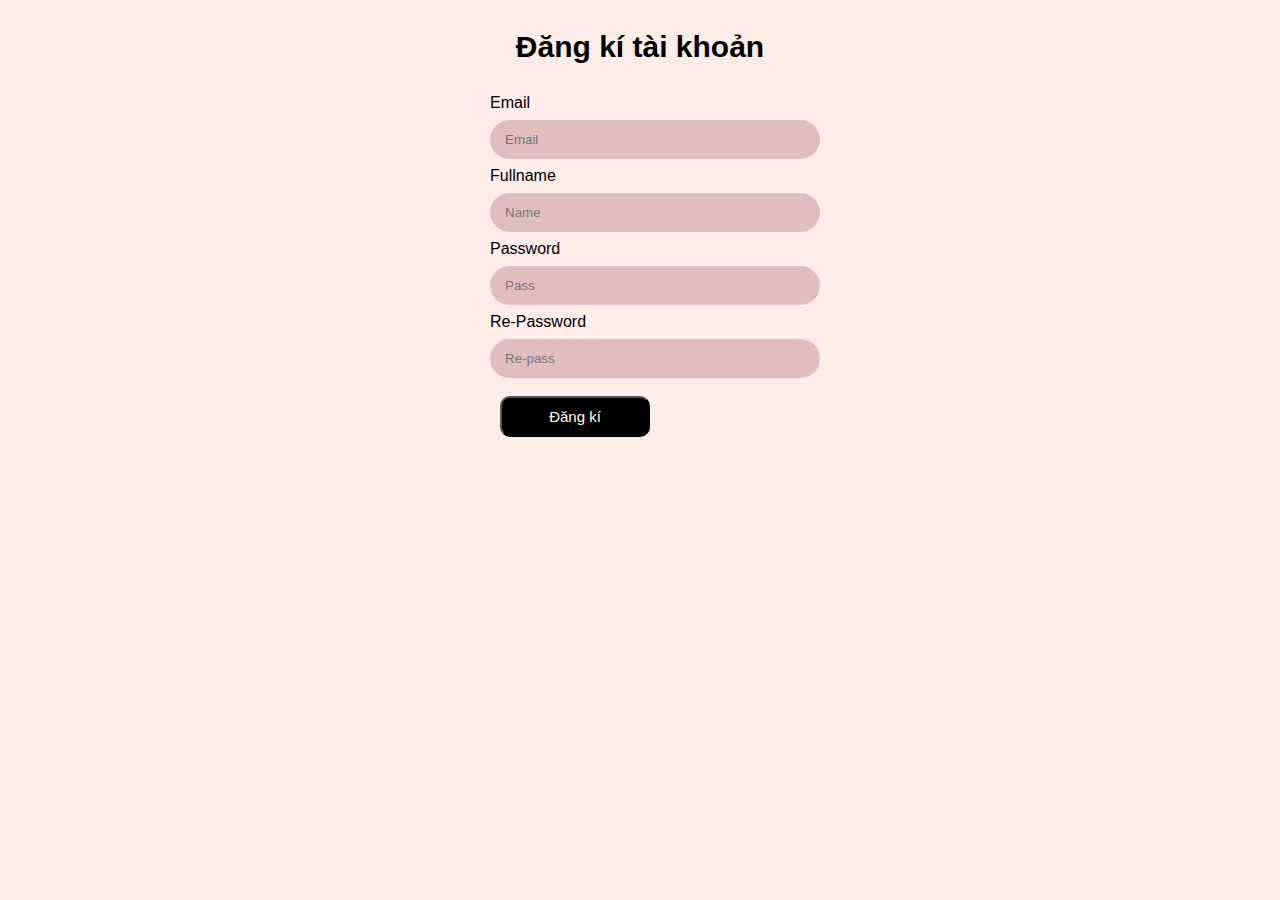
==== html/dangki.html @ 4934f053 "checkpoint" ====
<!DOCTYPE html>
<html lang="en">
<head>
    <meta charset="UTF-8">
    <meta http-equiv="X-UA-Compatible" content="IE=edge">
    <meta name="viewport" content="width=device-width, initial-scale=1.0">
    <title>Document</title>
    <link rel="stylesheet" href="css/signup-signin.css">
</head>
<body>
    <div class="container">
        
        <div class="infor">
            <p>Đăng kí tài khoản</p>
        </div>
        <div class="type">
            <form action="#" name="dangKi" onsubmit="return valide()">
                Email   
                <input type="text" name="gmail" placeholder="Email">
                <p id="loiGmail" style="display: none;">Cần nhập Gmail</p>
                Fullname
                <input type="text" name="name" id="" placeholder="Name">
                <p id="loiName" style="display: none;">Cần nhập ten</p>
                Password
                <input type="password" name="pass" placeholder="Pass">
                <p id="loipass" style="display: none;">Cần nhập Password</p>
                Re-Password
                <input type="password" name="repass" placeholder="Re-pass">
                <p id="loirepass" style="display: none;">Cần nhập repass </p>
                <br> 
                <button>Đăng kí</button>
            </form>
        </div>
    </div>
    <script src="js/js.js"></script>
</body>
</html>
---- html/css/signup-signin.css ----
* {
    font-family: 'Montserrat', sans-serif;
    background-color: #feece7;
}
.container {
    width: 300px;
    margin: 0 auto;
}
.infor span {
    text-align: center;
}
.infor p {
    text-align: center;
    font-weight: bold;
    font-size: 30px;
}
#loiGmail {
    color: red;
    font-size: 15px;
    font-weight: normal;
}
#loipass {
    color: red;
    font-size: 15px;
    font-weight: normal;
}
#loirepass {
    color: red;
    font-size: 15px;
    font-weight: normal;
}
#loiName {
    color: red;
    font-size: 15px;
    font-weight: normal;
}
.type a {
    color: black;
}
a:hover {
    color: red;
}
button {
    margin: 10px;
    background-color: black;
    color: white;
    border-radius: 10px;
    font-size: 15px;
    padding: 10px;
    width: 150px;
}
input {
    background-color: #e1bebe;
    border: none;
    padding: 12px 15px;
    margin: 8px 0;
    width: 300px;
    border-radius: 20px;
}
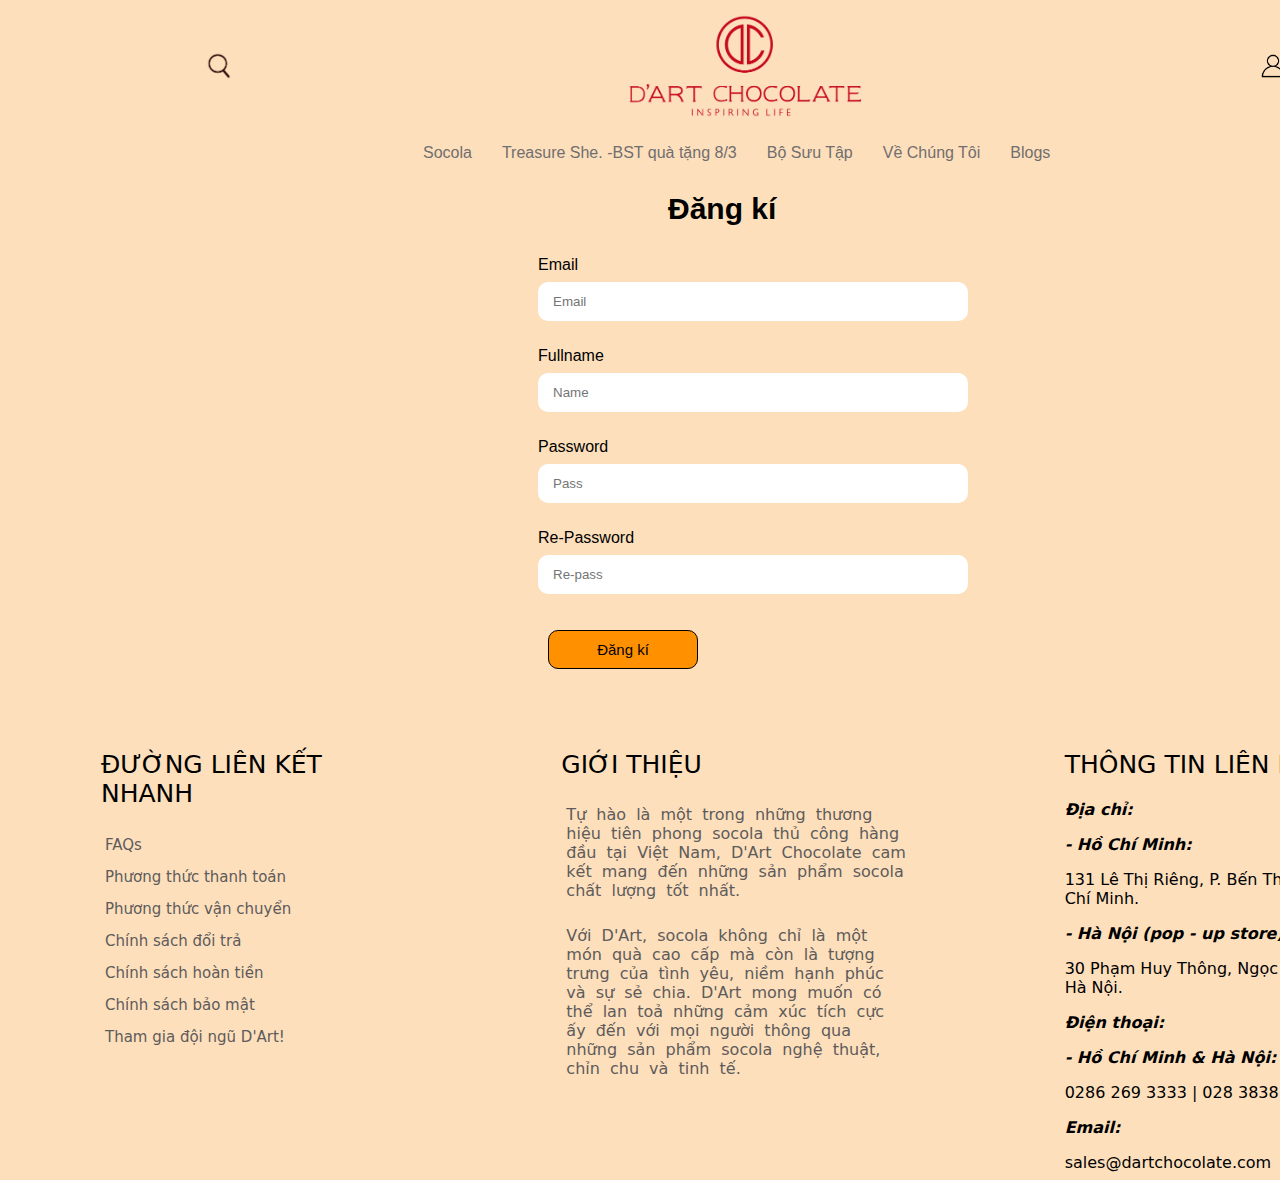
==== commit a5ac8354: "checkpoint" ====
--- a/html/dangki.html
+++ b/html/dangki.html
@@ -9,28 +9,99 @@
 </head>
 <body>
     <div class="container">
-        
+        <div class="logo">
+            <div class="logo-web">
+                <a class="img1" href=""><img src="img/search.png" alt=""></a>
+                <a class="logo2" href="home.html"><img src="img/asset0.png" alt=""></a>
+                <div class="right">
+                    <a class="img1" href="dangnhap.html"><img src="img/account.png" alt=""></a>
+                    <a class="img1" href=""><img src="img/emptycart.png" alt=""></a>
+                </div>
+            </div>
+        </div>
+        <div class="menu">
+            <ul>
+                <li><a href="">Socola</a></li>
+                <li><a href="">Treasure She. -BST quà tặng 8/3</a></li>
+                <li><a href="">Bộ Sưu Tập</a></li>
+                <li><a href="">Về Chúng Tôi</a></li>
+                <li><a href="">Blogs</a></li>
+            </ul>
+        </div>
         <div class="infor">
-            <p>Đăng kí tài khoản</p>
+            <p>Đăng kí </p>
         </div>
         <div class="type">
             <form action="#" name="dangKi" onsubmit="return valide()">
                 Email   
+                <br>
                 <input type="text" name="gmail" placeholder="Email">
+                <br>
                 <p id="loiGmail" style="display: none;">Cần nhập Gmail</p>
+                <br>
                 Fullname
+                <br>
                 <input type="text" name="name" id="" placeholder="Name">
+                <br>
                 <p id="loiName" style="display: none;">Cần nhập ten</p>
+                <br>
                 Password
+                <br>
                 <input type="password" name="pass" placeholder="Pass">
+                <br>
                 <p id="loipass" style="display: none;">Cần nhập Password</p>
+                <br>
                 Re-Password
+                <br>
                 <input type="password" name="repass" placeholder="Re-pass">
+                <br>
                 <p id="loirepass" style="display: none;">Cần nhập repass </p>
                 <br> 
                 <button>Đăng kí</button>
             </form>
         </div>
+        <div class="footer">
+            <div class="cuoi">
+                <div class="fo">
+                    <div class="heading">
+                        <h2>ĐƯỜNG LIÊN KẾT NHANH</h2>
+                    </div>
+                    <div class="viet">
+                        <ul>
+                            <li><a href="">FAQs</a></li>
+                            <li><a href="">Phương thức thanh toán</a></li>
+                            <li><a href="">Phương thức vận chuyển</a></li>
+                            <li><a href="">Chính sách đổi trả</a></li>
+                            <li><a href="">Chính sách hoàn tiền</a></li>
+                            <li><a href="">Chính sách bảo mật</a></li>
+                            <li><a href="">Tham gia đội ngũ D'Art!</a></li>
+                        </ul>
+                    </div>
+                </div>
+                <div class="fo">
+                    <div class="heading1">
+                        <h2>GIỚI THIỆU</h2>
+                    </div>
+                    <div class="cmt">
+                        <p>Tự hào là một trong những thương hiệu tiên phong socola thủ công hàng đầu tại Việt Nam, D'Art Chocolate cam kết mang đến những sản phẩm socola chất lượng tốt nhất.</p>
+                        <p>Với D'Art, socola không chỉ là một món quà cao cấp mà còn là tượng trưng của tình yêu, niềm hạnh phúc và sự sẻ chia. D'Art mong muốn có thể lan toả những cảm xúc tích cực ấy đến với mọi người thông qua những sản phẩm socola nghệ thuật, chỉn chu và tinh tế. </p>
+                    </div>
+                </div>
+                <div class="fo">
+                    <div class="heading1">
+                        <h2>THÔNG TIN LIÊN HỆ</h2>
+                    </div>
+                    <div class="cmt1">
+                        <p>Địa chỉ: </p>
+                        <p>- Hồ Chí Minh: </p> <span>131 Lê Thị Riêng, P. Bến Thành, Q.1, TP. Hồ Chí Minh.</span>
+                        <p>- Hà Nội (pop - up store): </p> <span>30 Phạm Huy Thông, Ngọc Khánh, Ba Đình, Hà Nội.</span>
+                        <p>Điện thoại: </p>
+                        <p>- Hồ Chí Minh & Hà Nội: </p> <span>0286 269 3333 | 028 3838 8682</span>
+                        <p>Email: </p> <span>sales@dartchocolate.com</span>
+                    </div>
+                </div>
+            </div>
+        </div>
     </div>
     <script src="js/js.js"></script>
 </body>
--- a/html/css/signup-signin.css
+++ b/html/css/signup-signin.css
@@ -1,16 +1,49 @@
 * {
     font-family: 'Montserrat', sans-serif;
-    background-color: #feece7;
+    background-color: #fddfbc;;
 }
 .container {
-    width: 300px;
     margin: 0 auto;
+    width: 1510px;
+}
+.container .img1 img {
+    width: 30px;
+}
+.container .logo2 img {
+    width: 240px;
+}
+.container .logo-web {
+    display: flex;
+    justify-content:space-around;
+    align-items: center;
+}
+.container .logo-web a:hover {
+    transform: scale(1.001);
+}
+.right a img:hover {
+    transform: scale(1.15);
+}
+
+.container .menu ul {
+    display: flex;
+    padding-left: 400px;
+}
+.container .menu ul li {
+    list-style: none;
+}
+.container .menu ul li a {
+    text-decoration: none;
+    padding: 15px;
+    color: rgb(113, 110, 110);
+}
+.container .menu ul li a:hover {
+    text-decoration: underline;
 }
 .infor span {
     text-align: center;
 }
 .infor p {
-    text-align: center;
+    margin-left: 660px;
     font-weight: bold;
     font-size: 30px;
 }
@@ -35,25 +68,101 @@
     font-weight: normal;
 }
 .type a {
-    color: black;
+    color: rgb(255, 145, 0);
 }
 a:hover {
     color: red;
 }
 button {
     margin: 10px;
-    background-color: black;
-    color: white;
+    background-color: rgb(255, 145, 0);;
+    color: black;
     border-radius: 10px;
     font-size: 15px;
     padding: 10px;
     width: 150px;
+    border: solid 1px black;
 }
 input {
-    background-color: #e1bebe;
+    background-color: #ffffff;
     border: none;
     padding: 12px 15px;
     margin: 8px 0;
-    width: 300px;
-    border-radius: 20px;
+    width: 400px;
+    border-radius: 10px;
+}
+.type {
+    margin-left: 530px;
+}
+
+.footer {
+    background: #F2994A; 
+    background: linear-gradient(to right, #f4ce5d, #ffac64); 
+}
+
+.footer .dau {
+    text-align: center;
+}
+.footer .email input {
+    width: 358px;
+    height: 45px;
+    background: #F2994A; 
+    border-radius: 10px;
+}
+.footer .email input:hover {
+    border: solid 2px black;
+}
+
+.footer .dau h1 {
+    padding-top: 50px;
+    font-weight: normal;
+    font-family: system-ui, -apple-system, BlinkMacSystemFont, 'Segoe UI', Roboto, Oxygen, Ubuntu, Cantarell, 'Open Sans', 'Helvetica Neue', sans-serif;
+}
+.footer .cuoi {
+    display: flex;
+    display: grid;
+    grid-template-columns: repeat(3, 1fr);
+    margin: 0 auto;
+}
+.footer .cuoi h2 {
+    padding-top: 50px;
+    font-weight: normal;
+    font-size: 25px;
+    font-family: system-ui, -apple-system, BlinkMacSystemFont, 'Segoe UI', Roboto, Oxygen, Ubuntu, Cantarell, 'Open Sans', 'Helvetica Neue', sans-serif;
+}
+.footer .cuoi .fo {
+    width: 350px;
+    margin: 0 10px 0 50px;
+}
+.footer .cuoi .fo .heading h2 {
+    padding-left: 43px;
+}
+.footer .cuoi .fo .viet ul {
+    list-style: none;
+}
+.footer .cuoi .fo .viet ul li {
+    padding: 7px;
+}
+.footer .cuoi .fo .viet ul li a {
+    text-decoration: none;
+    color: rgb(94, 91, 91);
+    font-family: system-ui, -apple-system, BlinkMacSystemFont, 'Segoe UI', Roboto, Oxygen, Ubuntu, Cantarell, 'Open Sans', 'Helvetica Neue', sans-serif;
+    font-size: 15px;
+}
+.footer .cuoi .fo .viet ul li a:hover {
+    text-decoration: underline;
+}
+.footer .fo .cmt p {
+    padding: 5px;
+    color: rgb(94, 91, 91);
+    word-spacing: 5px;
+    font-family: system-ui, -apple-system, BlinkMacSystemFont, 'Segoe UI', Roboto, Oxygen, Ubuntu, Cantarell, 'Open Sans', 'Helvetica Neue', sans-serif;
+}
+.footer .fo .cmt1 p {
+    font-family: system-ui, -apple-system, BlinkMacSystemFont, 'Segoe UI', Roboto, Oxygen, Ubuntu, Cantarell, 'Open Sans', 'Helvetica Neue', sans-serif;
+    font-weight: bold;
+    font-style: italic;
+}
+.footer .fo .cmt1 span {
+    font-family: system-ui, -apple-system, BlinkMacSystemFont, 'Segoe UI', Roboto, Oxygen, Ubuntu, Cantarell, 'Open Sans', 'Helvetica Neue', sans-serif;
 }